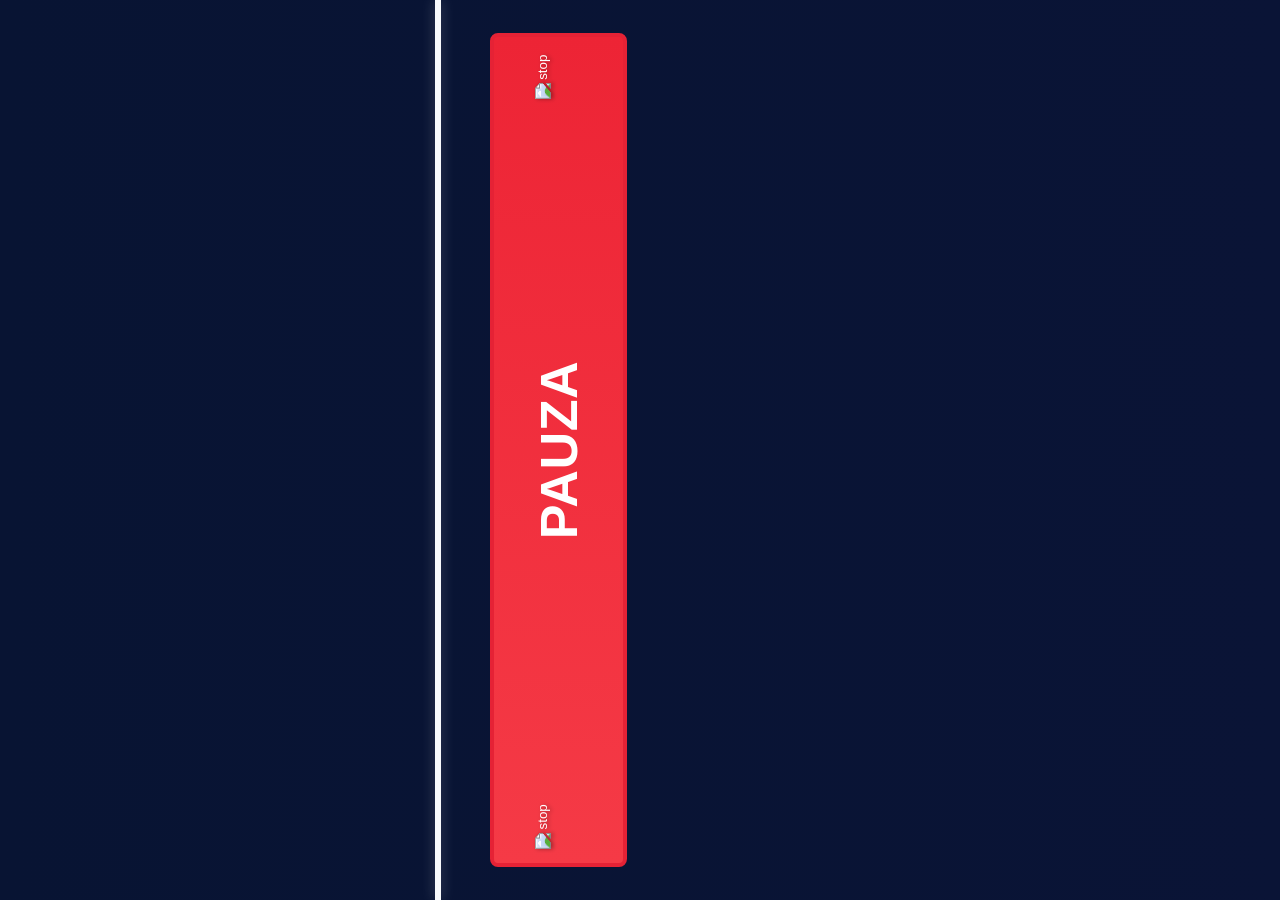
==== webui/index.html @ 443bfcc0 "fasdfds" ====
<!doctype html>
<html lang="uz">
<head>
  <meta charset="UTF-8" />
  <meta name="viewport" content="width=device-width, initial-scale=1.0" />
  <title>Moyka Panel</title>
  <link rel="stylesheet" href="style.css" />
  <script src="qrc:///qtwebchannel/qwebchannel.js"></script>
</head>
<body>
  <div id="viewport">
    <div id="rotator">
      <div id="app">
        <section id="topPanel" class="top-panel">
          <div id="headerTitle" class="header-title"></div>
          <div id="headerMain" class="header-main"></div>
        </section>

        <div class="divider"></div>

        <section class="controls-wrap">
          <div id="serviceGrid" class="service-grid"></div>

          <button id="pauseButton" class="pause-button" type="button">
            <img id="pauseIconLeft" class="stop-mark-img" alt="stop" />
            <span class="pause-text">PAUZA</span>
            <img id="pauseIconRight" class="stop-mark-img" alt="stop" />
          </button>
        </section>
      </div>
    </div>
  </div>

  <script src="app.js"></script>
</body>
</html>
---- webui/style.css ----
@font-face {
  font-family: Montserrat;
  src: url("../font/Montserrat-VariableFont_wght.ttf") format("truetype");
  font-weight: 100 900;
  font-style: normal;
}

:root {
  --bg: #0a1436;
  --bg-deep: #081433;
  --white: #f8fafc;
  --danger: #ef3347;
}

* {
  box-sizing: border-box;
  margin: 0;
  padding: 0;
  user-select: none;
  -webkit-user-select: none;
  -webkit-tap-highlight-color: transparent;
}

html,
body {
  width: 100%;
  height: 100%;
  overflow: hidden;
  background: var(--bg-deep);
  font-family: Montserrat, sans-serif;
}

#viewport {
  width: 100%;
  height: 100%;
  overflow: hidden;
  position: relative;
}

#rotator {
  position: absolute;
  top: 0;
  left: 0;
  width: 100vh;
  height: 100vw;
  transform-origin: top left;
  transform: rotate(-90deg) translateX(-100%);
}

#app {
  width: 100%;
  height: 100%;
  display: flex;
  flex-direction: column;
  background: linear-gradient(180deg, var(--bg-deep) 0%, var(--bg) 100%);
}

.top-panel {
  flex: 0 0 34%;
  display: flex;
  flex-direction: column;
  align-items: center;
  justify-content: center;
  text-align: center;
  padding: 2.2vh 2vw 1.2vh;
}

.header-title {
  min-height: 1.1em;
  font-weight: 800;
  letter-spacing: 0.08em;
  text-transform: uppercase;
  font-size: clamp(60px, 10.8vw, 90px);
  line-height: 0.95;
  color: #ffffff;
  margin-bottom: 1.3vh;
  opacity: 0.75;
}

.header-main {
  white-space: pre-line;
  font-weight: 900;
  letter-spacing: 0.01em;
  line-height: 0.92;
  color: #ffffff;
  font-size: clamp(120px, 16.2vw, 260px);
}

.header-main .unit {
  display: block;
  margin-top: 0.08em;
  font-size: 0.62em;
  color: #ffffff;
}

.divider {
  height: max(6px, 0.6vh);
  background: var(--white);
  box-shadow: 0 0 14px rgba(255, 255, 255, 0.23);
}

.controls-wrap {
  flex: 1;
  display: flex;
  flex-direction: column;
  gap: 1.45vh;
  padding: 2.2vh 2.6vw 2.5vh;
}

.service-grid {
  display: grid;
  grid-template-columns: 1fr 1fr;
  gap: 1.35vh 2vw;
}

.service-btn {
  height: 15.2vh;
  min-height: 78px;
  border-radius: 8px;
  border: 4px solid rgba(255, 255, 255, 0.2);
  color: #ffffff;
  cursor: pointer;
  display: flex;
  align-items: center;
  justify-content: space-between;
  flex-direction: row;
  gap: 1.1vw;
  padding: 0.6vh 1.1vw;
  box-shadow: inset 0 0 0 1px rgba(255, 255, 255, 0.07);
  transition: transform 90ms ease, filter 120ms ease;
}

.service-btn:active {
  transform: scale(0.988);
}

.service-btn.is-active {
  box-shadow: inset 0 0 0 4px var(--white);
}

.service-btn img {
  width: clamp(36px, 4.6vh, 72px);
  height: clamp(36px, 4.6vh, 72px);
  object-fit: contain;
  pointer-events: none;
}

.service-label {
  font-weight: 800;
  line-height: 0.92;
  font-size: clamp(34px, 4.9vh, 66px);
  white-space: pre-line;
  letter-spacing: 0.015em;
  text-align: center;
  margin-right:50px;
}

.theme-suv {
  background: linear-gradient(90deg, #3366de 0%, #2f62d7 100%);
  border-color: #4c88ff;
}

.theme-osmos {
  background: linear-gradient(90deg, #25a2d8 0%, #2298cf 100%);
  border-color: #43caff;
}

.theme-aktiv {
  background: linear-gradient(90deg, #cf49dc 0%, #c540d8 100%);
  border-color: #e8aff3;
}

.theme-pena {
  background: linear-gradient(90deg, #2cadc6 0%, #2aa8c0 100%);
  border-color: #47d8ec;
}

.theme-nano {
  background: linear-gradient(90deg, #6b6de8 0%, #6063df 100%);
  border-color: #878bf7;
}

.theme-vosk {
  background: linear-gradient(90deg, #f4a706 0%, #f1a102 100%);
  border-color: #ffd254;
}

.pause-button {
  width: 100%;
  height: 15.2vh;
  min-height: 86px;
  margin-top: 1.8vh;
  border-radius: 8px;
  border: 4px solid #e52235;
  background: linear-gradient(90deg, #f53a46 0%, #ed2435 100%);
  color: #ffffff;
  display: flex;
  align-items: center;
  justify-content: space-between;
  gap: 0;
  padding: 0.4vh 1.1vw;
  cursor: pointer;
  transition: transform 90ms ease, filter 120ms ease;
}

.pause-button:active {
  transform: scale(0.992);
}

.pause-button.is-active {
  box-shadow: inset 0 0 0 4px var(--white);
}

.stop-mark-img {
  width: clamp(46px, 5.3vh, 76px);
  height: clamp(46px, 5.3vh, 76px);
  object-fit: contain;
  filter: drop-shadow(0 2px 2px rgba(0, 0, 0, 0.35));
}

.pause-text {
  font-weight: 800;
  letter-spacing: 0.01em;
  font-size: clamp(46px, 5.8vh, 88px);
}
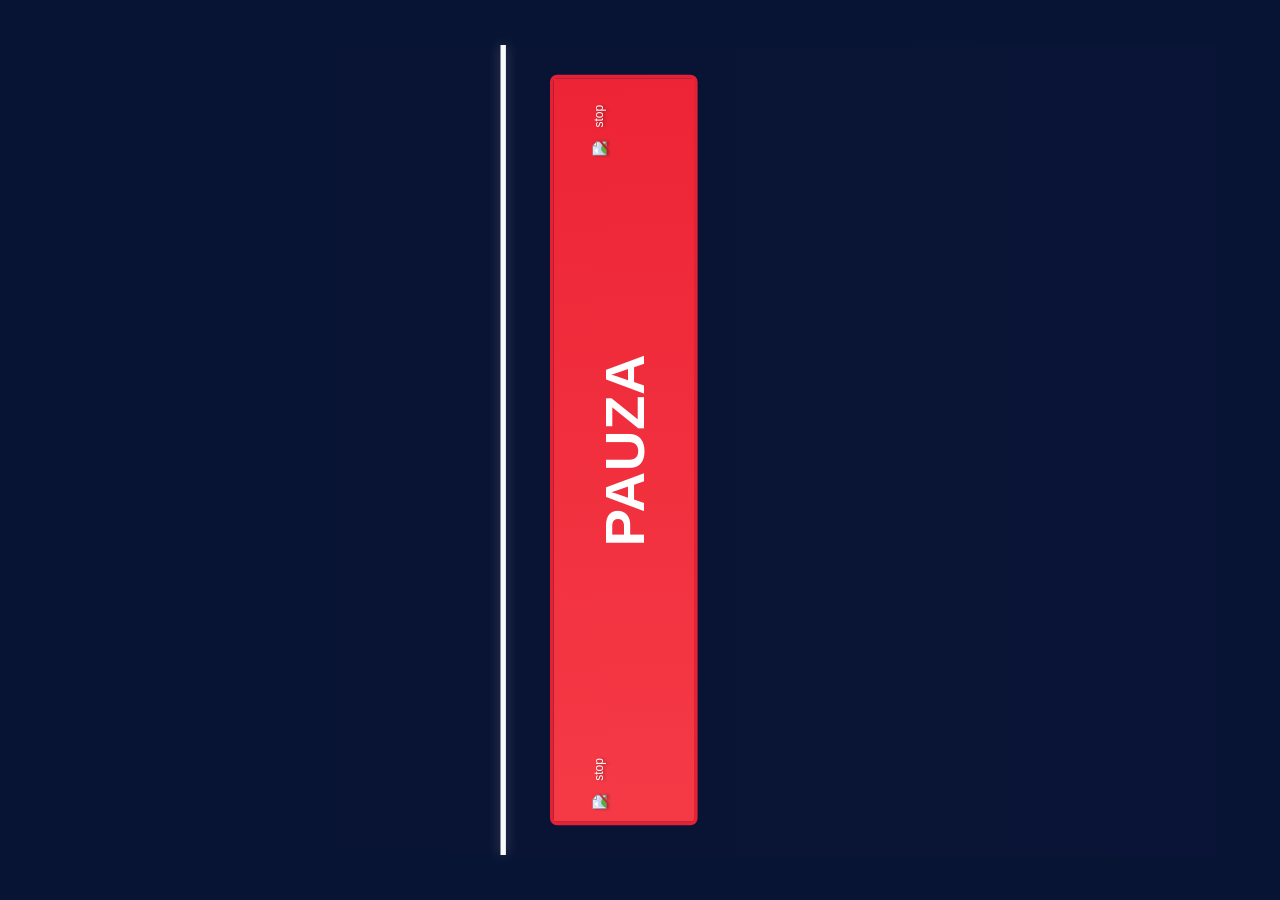
==== commit cab38b9f: "fasdsd" ====
--- a/webui/index.html
+++ b/webui/index.html
@@ -9,16 +9,16 @@
 </head>
 <body>
   <div id="viewport">
-    <div id="rotator">
-      <div id="app">
-        <section id="topPanel" class="top-panel">
+    <div id="rotator" >
+      <div id="app" style="transform: scale(0.9);">
+        <section id="topPanel" class="top-panel"  style="margin-top: 50px;">
           <div id="headerTitle" class="header-title"></div>
           <div id="headerMain" class="header-main"></div>
         </section>
 
         <div class="divider"></div>
 
-        <section class="controls-wrap">
+        <section class="controls-wrap" >
           <div id="serviceGrid" class="service-grid"></div>
 
           <button id="pauseButton" class="pause-button" type="button">
--- a/webui/style.css
+++ b/webui/style.css
@@ -70,7 +70,7 @@
   font-weight: 800;
   letter-spacing: 0.08em;
   text-transform: uppercase;
-  font-size: clamp(60px, 10.8vw, 90px);
+  font-size: clamp(120px, 21.6vw, 180px);
   line-height: 0.95;
   color: #ffffff;
   margin-bottom: 1.3vh;
@@ -110,12 +110,12 @@
 .service-grid {
   display: grid;
   grid-template-columns: 1fr 1fr;
-  gap: 1.35vh 2vw;
+  gap: 3.35vh 2vw;
 }
 
 .service-btn {
-  height: 15.2vh;
-  min-height: 78px;
+  height: 18.24vh;
+  min-height: 93.6px;
   border-radius: 8px;
   border: 4px solid rgba(255, 255, 255, 0.2);
   color: #ffffff;
@@ -139,8 +139,8 @@
 }
 
 .service-btn img {
-  width: clamp(36px, 4.6vh, 72px);
-  height: clamp(36px, 4.6vh, 72px);
+  width: clamp(54px, 6.9vh, 108px);
+  height: clamp(54px, 6.9vh, 108px);
   object-fit: contain;
   pointer-events: none;
 }
@@ -148,7 +148,7 @@
 .service-label {
   font-weight: 800;
   line-height: 0.92;
-  font-size: clamp(34px, 4.9vh, 66px);
+  font-size: clamp(40.8px, 5.88vh, 79.2px);
   white-space: pre-line;
   letter-spacing: 0.015em;
   text-align: center;
@@ -187,8 +187,8 @@
 
 .pause-button {
   width: 100%;
-  height: 15.2vh;
-  min-height: 86px;
+  height: 18.24vh;
+  min-height: 103.2px;
   margin-top: 1.8vh;
   border-radius: 8px;
   border: 4px solid #e52235;
@@ -212,8 +212,8 @@
 }
 
 .stop-mark-img {
-  width: clamp(46px, 5.3vh, 76px);
-  height: clamp(46px, 5.3vh, 76px);
+  width: clamp(69px, 7.95vh, 114px);
+  height: clamp(69px, 7.95vh, 114px);
   object-fit: contain;
   filter: drop-shadow(0 2px 2px rgba(0, 0, 0, 0.35));
 }
@@ -221,5 +221,5 @@
 .pause-text {
   font-weight: 800;
   letter-spacing: 0.01em;
-  font-size: clamp(46px, 5.8vh, 88px);
-}
+  font-size: clamp(55.2px, 6.96vh, 105.6px);
+}
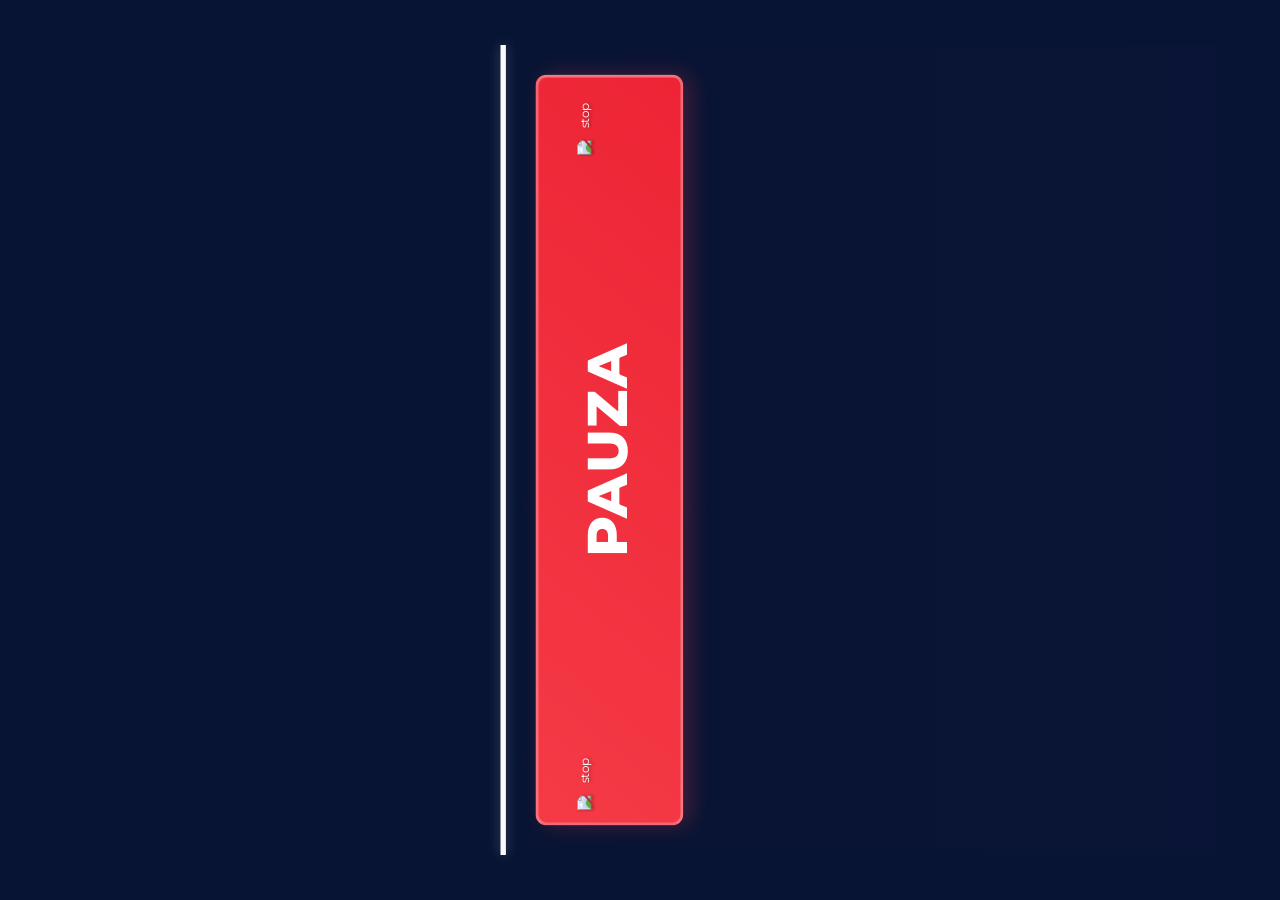
==== commit 94523aa2: "fasdfsd" ====
--- a/webui/index.html
+++ b/webui/index.html
@@ -18,12 +18,15 @@
 
         <div class="divider"></div>
 
-        <section class="controls-wrap" >
+        <section id="controlsWrap" class="controls-wrap" >
           <div id="serviceGrid" class="service-grid"></div>
 
           <button id="pauseButton" class="pause-button" type="button">
             <img id="pauseIconLeft" class="stop-mark-img" alt="stop" />
-            <span class="pause-text">PAUZA</span>
+            <div class="pause-label">
+              <span class="pause-text">PAUZA</span>
+              <span id="pauseSub" class="pause-sub"></span>
+            </div>
             <img id="pauseIconRight" class="stop-mark-img" alt="stop" />
           </button>
         </section>
@@ -31,6 +34,43 @@
     </div>
   </div>
 
+  <div id="modalHost">
+    <div id="pinModal" class="modal" aria-hidden="true">
+      <div class="modal-card">
+        <div class="modal-head">
+          <div class="modal-title-wrap">
+            <p class="eyebrow">Admin</p>
+            <h2>PIN kiriting</h2>
+          </div>
+          <button id="pinClose" type="button" class="ghost-btn">Bekor qilish</button>
+        </div>
+        <div class="modal-body">
+          <div id="pinDisplay" class="pin-display">
+            <span id="pinDots" class="pin-dots">• • • • • •</span>
+          </div>
+          <p id="pinError" class="form-error" role="alert"></p>
+          
+          <div class="pin-keypad">
+            <button class="pin-key" data-key="1">1</button>
+            <button class="pin-key" data-key="2">2</button>
+            <button class="pin-key" data-key="3">3</button>
+            <button class="pin-key" data-key="4">4</button>
+            <button class="pin-key" data-key="5">5</button>
+            <button class="pin-key" data-key="6">6</button>
+            <button class="pin-key" data-key="7">7</button>
+            <button class="pin-key" data-key="8">8</button>
+            <button class="pin-key" data-key="9">9</button>
+            <button class="pin-key pin-key-wide" data-key="0">0</button>
+          </div>
+        </div>
+        <div class="modal-actions">
+          <button id="pinClear" type="button" class="ghost-btn">O'chirish</button>
+          <button id="pinSubmit" type="button" class="primary-btn">Kirish</button>
+        </div>
+      </div>
+    </div>
+  </div>
+
   <script src="app.js"></script>
 </body>
 </html>
--- a/webui/style.css
+++ b/webui/style.css
@@ -45,6 +45,13 @@
   height: 100vw;
   transform-origin: top left;
   transform: rotate(-90deg) translateX(-100%);
+}
+
+/* Admin page stays rotated -90deg so selects align horizontally */
+body:has(#adminPageContainer) #rotator {
+  transform: rotate(-90deg) translateX(-100%) !important;
+  width: 100vh !important;
+  height: 100vw !important;
 }
 
 #app {
@@ -74,7 +81,8 @@
   line-height: 0.95;
   color: #ffffff;
   margin-bottom: 1.3vh;
-  opacity: 0.75;
+  opacity: 0.85;
+  text-shadow: 0 2px 8px rgba(0, 0, 0, 0.3);
 }
 
 .header-main {
@@ -84,6 +92,7 @@
   line-height: 0.92;
   color: #ffffff;
   font-size: clamp(120px, 16.2vw, 260px);
+  text-shadow: 0 4px 12px rgba(76, 136, 255, 0.15);
 }
 
 .header-main .unit {
@@ -111,13 +120,14 @@
   display: grid;
   grid-template-columns: 1fr 1fr;
   gap: 3.35vh 2vw;
+  align-items: stretch;
 }
 
 .service-btn {
   height: 18.24vh;
   min-height: 93.6px;
-  border-radius: 8px;
-  border: 4px solid rgba(255, 255, 255, 0.2);
+  border-radius: 12px;
+  border: 3px solid rgba(255, 255, 255, 0.25);
   color: #ffffff;
   cursor: pointer;
   display: flex;
@@ -126,12 +136,18 @@
   flex-direction: row;
   gap: 1.1vw;
   padding: 0.6vh 1.1vw;
-  box-shadow: inset 0 0 0 1px rgba(255, 255, 255, 0.07);
-  transition: transform 90ms ease, filter 120ms ease;
+  box-shadow: 0 8px 24px rgba(0, 0, 0, 0.3), inset 0 1px 0 rgba(255, 255, 255, 0.1);
+  transition: all 120ms cubic-bezier(0.34, 1.56, 0.64, 1);
 }
 
 .service-btn:active {
-  transform: scale(0.988);
+  transform: scale(0.96);
+  box-shadow: 0 4px 12px rgba(0, 0, 0, 0.3), inset 0 2px 4px rgba(0, 0, 0, 0.1);
+}
+
+.service-btn:hover {
+  transform: translateY(-2px);
+  box-shadow: 0 12px 32px rgba(0, 0, 0, 0.35), inset 0 1px 0 rgba(255, 255, 255, 0.1);
 }
 
 .service-btn.is-active {
@@ -152,7 +168,20 @@
   white-space: pre-line;
   letter-spacing: 0.015em;
   text-align: center;
-  margin-right:50px;
+  margin-right: 50px;
+}
+
+.service-btn.no-icon {
+  justify-content: center;
+  gap: 0.5vw;
+}
+
+.service-btn.no-icon .service-label {
+  margin-right: 0;
+}
+
+.service-btn.no-icon img {
+  display: none;
 }
 
 .theme-suv {
@@ -183,28 +212,39 @@
 .theme-vosk {
   background: linear-gradient(90deg, #f4a706 0%, #f1a102 100%);
   border-color: #ffd254;
+}
+
+.theme-quritish {
+  background: linear-gradient(90deg, #1f9b6c 0%, #17895c 100%);
+  border-color: #3ad89b;
 }
 
 .pause-button {
   width: 100%;
   height: 18.24vh;
   min-height: 103.2px;
-  margin-top: 1.8vh;
-  border-radius: 8px;
-  border: 4px solid #e52235;
-  background: linear-gradient(90deg, #f53a46 0%, #ed2435 100%);
+  border-radius: 12px;
+  border: 3px solid rgba(255, 255, 255, 0.3);
+  background: linear-gradient(130deg, #f53a46 0%, #ed2435 100%);
   color: #ffffff;
-  display: flex;
-  align-items: center;
-  justify-content: space-between;
-  gap: 0;
+  display: grid;
+  grid-template-columns: auto 1fr auto;
+  align-items: center;
+  gap: 0.6vw;
   padding: 0.4vh 1.1vw;
   cursor: pointer;
-  transition: transform 90ms ease, filter 120ms ease;
+  transition: all 120ms cubic-bezier(0.34, 1.56, 0.64, 1);
+  box-shadow: 0 8px 24px rgba(245, 58, 70, 0.25), inset 0 1px 0 rgba(255, 255, 255, 0.1);
 }
 
 .pause-button:active {
-  transform: scale(0.992);
+  transform: scale(0.96);
+  box-shadow: 0 4px 12px rgba(245, 58, 70, 0.2), inset 0 2px 4px rgba(0, 0, 0, 0.1);
+}
+
+.pause-button:hover {
+  transform: translateY(-2px);
+  box-shadow: 0 12px 32px rgba(245, 58, 70, 0.3), inset 0 1px 0 rgba(255, 255, 255, 0.1);
 }
 
 .pause-button.is-active {
@@ -222,4 +262,1090 @@
   font-weight: 800;
   letter-spacing: 0.01em;
   font-size: clamp(55.2px, 6.96vh, 105.6px);
-}
+  line-height: 1;
+}
+
+.pause-sub {
+  display: block;
+  font-weight: 700;
+  font-size: clamp(26px, 3vh, 38px);
+  color: rgba(255, 255, 255, 0.92);
+  letter-spacing: 0.02em;
+  margin-top: 0.1em;
+}
+
+.pause-button .pause-text,
+.pause-button .pause-sub {
+  text-align: center;
+}
+
+.pause-label {
+  display: flex;
+  flex-direction: column;
+  justify-content: center;
+  align-items: center;
+  width: 100%;
+  gap: 0.12em;
+}
+
+.pause-button.pause-inline {
+  grid-column: auto;
+  width: 100%;
+  margin-top: 0;
+}
+
+.pause-button.pause-wide {
+  grid-column: 1 / -1;
+  width: 100%;
+}
+
+.pause-button.pause-free {
+  border-color: #f1c232;
+  background: linear-gradient(90deg, #ffd84d 0%, #f7c534 100%);
+  color: #1d1d1d;
+}
+
+.pause-button.pause-free .pause-sub,
+.pause-button.pause-free .pause-text {
+  color: #1d1d1d;
+}
+
+.pause-button.pause-paid {
+  border-color: #e52235;
+  background: linear-gradient(90deg, #f53a46 0%, #ed2435 100%);
+}
+
+.pause-button.pause-paid .pause-sub {
+  color: #ffe3e3;
+}
+
+.modal {
+  display: none;
+  position: fixed;
+  inset: 0;
+  background: rgba(6, 9, 25, 0.85);
+  backdrop-filter: blur(8px);
+  align-items: center;
+  justify-content: center;
+  padding: 2vh 3vw;
+  z-index: 20;
+  width: 100vh;
+  height: 100vw;
+  transform-origin: top left;
+  transform: rotate(-90deg) translate(0, 0);
+  animation: fadeInBackdrop 300ms ease-out;
+  overflow: hidden;
+}
+
+@keyframes fadeInBackdrop {
+  from {
+    background-color: rgba(6, 9, 25, 0);
+  }
+  to {
+    background-color: rgba(6, 9, 25, 0.85);
+  }
+}
+
+.modal[aria-hidden="false"] {
+  display: flex;
+}
+
+.modal-card {
+  background: linear-gradient(135deg, #0c183b 0%, #0f1f4a 100%);
+  border: 1px solid rgba(76, 136, 255, 0.2);
+  box-shadow: 0 25px 80px rgba(0, 0, 0, 0.5), inset 0 1px 0 rgba(255, 255, 255, 0.1);
+  border-radius: 20px;
+  width: min(800px, 98vw);
+  color: #f8fafc;
+  padding: 32px;
+  max-height: 90vh;
+  overflow: hidden;
+  display: flex;
+  flex-direction: column;
+  gap: 24px;
+  animation: scaleIn 350ms cubic-bezier(0.34, 1.56, 0.64, 1);
+}
+
+@keyframes scaleIn {
+  from {
+    opacity: 0;
+    transform: scale(0.85);
+  }
+  to {
+    opacity: 1;
+    transform: scale(1);
+  }
+}
+
+.modal-wide {
+  width: min(1200px, 98vw);
+}
+
+.modal-head {
+  display: flex;
+  justify-content: space-between;
+  align-items: center;
+  gap: 12px;
+}
+
+.modal-body {
+  overflow: hidden;
+  overscroll-behavior: contain;
+  display: flex;
+  flex-direction: column;
+  gap: 16px;
+}
+
+.modal-body::-webkit-scrollbar {
+  display: none;
+}
+
+.modal-body.gap {
+  gap: 20px;
+}
+
+.modal-actions {
+  display: flex;
+  justify-content: space-between;
+  align-items: center;
+  gap: 12px;
+  padding-bottom: 16px;
+  border-bottom: 1px solid rgba(76, 136, 255, 0.15);
+}
+
+.modal-title-wrap h2 {
+  font-size: 28px;
+  letter-spacing: 0.02em;
+  background: linear-gradient(90deg, #fff 0%, #a8d5ff 100%);
+  -webkit-background-clip: text;
+  -webkit-text-fill-color: transparent;
+  background-clip: text;
+}
+
+.eyebrow {
+  font-size: 11px;
+  letter-spacing: 0.3em;
+  text-transform: uppercase;
+  color: rgba(94, 179, 255, 0.8);
+  margin-bottom: 6px;\n  font-weight: 700;
+}
+
+.field {
+  display: flex;
+  flex-direction: column;
+  gap: 6px;
+  color: #dce3f4;
+  font-size: 14px;
+}
+
+.field-label {
+  opacity: 0.8;
+  letter-spacing: 0.02em;
+}
+
+.field input,
+.field select {
+  background: rgba(255, 255, 255, 0.08);
+  border: 1px solid rgba(255, 255, 255, 0.12);
+  border-radius: 8px;
+  padding: 10px 12px;
+  color: #f8fafc;
+  font-size: 15px;
+  outline: none;
+}
+
+.field input:focus,
+.field select:focus {
+  border-color: #4c88ff;
+  box-shadow: 0 0 0 2px rgba(76, 136, 255, 0.25);
+}
+
+.switch-field {
+  flex-direction: row;
+  justify-content: space-between;
+  align-items: center;
+}
+
+.panel {
+  background: rgba(255, 255, 255, 0.04);
+  border: 1px solid rgba(255, 255, 255, 0.08);
+  border-radius: 12px;
+  padding: 14px 16px;
+  display: flex;
+  flex-direction: column;
+  gap: 12px;
+}
+
+.panel-grid {
+  display: grid;
+  grid-template-columns: repeat(auto-fit, minmax(180px, 1fr));
+  gap: 12px;
+}
+
+.panel-head {
+  display: flex;
+  justify-content: space-between;
+  align-items: center;
+  gap: 12px;
+}
+
+.config-list {
+  display: flex;
+  flex-direction: column;
+  gap: 10px;
+  max-height: 40vh;
+  overflow: auto;
+}
+
+.config-row {
+  border: 1px solid rgba(255, 255, 255, 0.08);
+  border-radius: 10px;
+  padding: 12px;
+  background: rgba(255, 255, 255, 0.03);
+  display: grid;
+  grid-template-columns: repeat(auto-fit, minmax(160px, 1fr));
+  gap: 12px;
+}
+
+.config-field {
+  display: flex;
+  flex-direction: column;
+}
+
+.config-row .row-head {
+  display: flex;
+  justify-content: space-between;
+  align-items: center;
+  gap: 8px;
+}
+
+.config-row .row-grid {
+  display: grid;
+  grid-template-columns: repeat(auto-fit, minmax(150px, 1fr));
+  gap: 8px;
+}
+
+.primary-btn,
+.ghost-btn,
+.pause-button,
+.service-btn {
+  font-family: Montserrat, sans-serif;
+}
+
+.primary-btn {
+  background: linear-gradient(135deg, #4c88ff 0%, #3a6fd4 100%);
+  color: #fff;
+  border: 1px solid rgba(76, 136, 255, 0.5);
+  border-radius: 12px;
+  padding: 16px 28px;
+  font-weight: 800;
+  cursor: pointer;
+  letter-spacing: 0.015em;
+  font-size: 18px;
+  transition: all 200ms cubic-bezier(0.34, 1.56, 0.64, 1);
+  box-shadow: 0 6px 20px rgba(76, 136, 255, 0.25), inset 0 1px 0 rgba(255, 255, 255, 0.15);
+  position: relative;
+  overflow: hidden;
+}
+
+.primary-btn::before {
+  content: '';
+  position: absolute;
+  inset: 0;
+  background: linear-gradient(90deg, rgba(255, 255, 255, 0.3) 0%, rgba(255, 255, 255, 0) 100%);
+  opacity: 0;
+  transition: opacity 200ms ease;
+}
+
+.primary-btn:hover {
+  transform: translateY(-2px);
+  box-shadow: 0 10px 28px rgba(76, 136, 255, 0.35), inset 0 1px 0 rgba(255, 255, 255, 0.15);
+}
+
+.primary-btn:hover::before {
+  opacity: 1;
+}
+
+.primary-btn:active {
+  transform: translateY(0) scale(0.98);
+  box-shadow: 0 3px 12px rgba(76, 136, 255, 0.25), inset 0 2px 4px rgba(0, 0, 0, 0.15);
+}
+
+.margin-right{
+  margin-right: 20px;
+}
+
+.margin-left{
+  margin-left: 20px;
+}
+
+.ghost-btn {
+  background: rgba(76, 136, 255, 0.08);
+  color: #a8d5ff;
+  border: 1.5px solid rgba(76, 136, 255, 0.3);
+  border-radius: 12px;
+  padding: 14px 22px;
+  cursor: pointer;
+  font-weight: 700;
+  font-size: 17px;
+  transition: all 200ms ease;
+  box-shadow: inset 0 1px 0 rgba(255, 255, 255, 0.1);
+}
+
+.ghost-btn:hover {
+  background: rgba(76, 136, 255, 0.15);
+  border-color: rgba(76, 136, 255, 0.5);
+  box-shadow: 0 4px 12px rgba(76, 136, 255, 0.15), inset 0 1px 0 rgba(255, 255, 255, 0.1);
+}
+
+.ghost-btn:active {
+  transform: scale(0.96);
+  background: rgba(76, 136, 255, 0.12);
+}
+
+.form-error {
+  color: #ff9a9a;
+  min-height: 18px;
+  font-size: 14px;
+  font-weight: 500;
+  text-align: center;
+  animation: shake 400ms ease-in-out;
+}
+
+@keyframes shake {
+  0%, 100% { transform: translateX(0); }
+  25% { transform: translateX(-4px); }
+  75% { transform: translateX(4px); }
+}
+
+.form-note {
+  color: rgba(255, 255, 255, 0.65);
+  font-size: 13px;
+}
+
+.action-stack {
+  display: flex;
+  gap: 10px;
+}
+
+.config-row .toggle-wrap {
+  display: flex;
+  align-items: center;
+}
+
+/* ===== ADMIN PAGE STYLES ===== */
+
+#adminPageContainer {
+  width: 100%;
+  height: 100%;
+  display: flex;
+  flex-direction: column;
+  background: linear-gradient(180deg, #0a1436 0%, #081433 100%);
+  overflow: hidden;
+}
+
+.admin-header {
+  flex: 0 0 auto;
+  display: flex;
+  justify-content: space-between;
+  align-items: center;
+  padding: 2rem 2.5rem;
+  border-bottom: 2px solid rgba(76, 136, 255, 0.1);
+  background: rgba(12, 26, 46, 0.6);
+  backdrop-filter: blur(10px);
+}
+
+.admin-title-section {
+  flex: 1;
+}
+
+.admin-title-section .eyebrow {
+  color: #94a3b8;
+  font-size: 12px;
+  text-transform: uppercase;
+  letter-spacing: 1.2px;
+  margin-bottom: 6px;
+  opacity: 0.8;
+}
+
+.admin-title-section h1 {
+  color: #4c88ff;
+  font-size: 32px;
+  font-weight: 700;
+  text-shadow: 0 2px 8px rgba(76, 136, 255, 0.2);
+}
+
+.admin-header-info {
+  display: flex;
+  align-items: center;
+  gap: 2rem;
+}
+
+.earn-info {
+  color: #4ade80;
+  font-size: 16px;
+  font-weight: 600;
+  padding: 0.8rem 1.5rem;
+  background: rgba(74, 222, 128, 0.1);
+  border: 1px solid rgba(74, 222, 128, 0.3);
+  border-radius: 8px;
+}
+
+.admin-content {
+  flex: 1;
+  overflow-y: auto;
+  padding: 2rem 2.5rem;
+  display: flex;
+  flex-direction: column;
+  gap: 2.5rem;
+}
+
+.admin-section {
+  background: rgba(15, 23, 42, 0.5);
+  border: 1px solid rgba(76, 136, 255, 0.15);
+  border-radius: 16px;
+  padding: 2rem;
+  backdrop-filter: blur(4px);
+}
+
+.section-title h2 {
+  color: #e2e8f0;
+  font-size: 18px;
+  font-weight: 700;
+  margin-bottom: 1.5rem;
+  text-shadow: 0 1px 4px rgba(0, 0, 0, 0.3);
+}
+
+.settings-grid {
+  display: grid;
+  grid-template-columns: repeat(auto-fit, minmax(200px, 1fr));
+  gap: 1.5rem;
+}
+
+.section-head {
+  display: flex;
+  justify-content: space-between;
+  align-items: flex-start;
+  margin-bottom: 1.5rem;
+}
+
+.section-head h2 {
+  color: #e2e8f0;
+  font-size: 18px;
+  font-weight: 700;
+  text-shadow: 0 1px 4px rgba(0, 0, 0, 0.3);
+}
+
+.section-hint {
+  color: #94a3b8;
+  font-size: 13px;
+  margin-top: 0.5rem;
+  opacity: 0.8;
+}
+
+.service-config-list {
+  display: flex;
+  flex-direction: column;
+  gap: 1.2rem;
+  max-height: 400px;
+  overflow-y: auto;
+  padding-right: 1rem;
+}
+
+.service-config-list::-webkit-scrollbar {
+  width: 6px;
+}
+
+.service-config-list::-webkit-scrollbar-track {
+  background: rgba(76, 136, 255, 0.05);
+  border-radius: 3px;
+}
+
+.service-config-list::-webkit-scrollbar-thumb {
+  background: rgba(76, 136, 255, 0.25);
+  border-radius: 3px;
+}
+
+.service-config-list::-webkit-scrollbar-thumb:hover {
+  background: rgba(76, 136, 255, 0.35);
+}
+
+/* ===== UPDATED ADMIN LAYOUT - HORIZONTAL ===== */
+
+#adminPageContainer {
+  width: 100%;
+  height: 100%;
+  display: flex;
+  flex-direction: column;
+  background: linear-gradient(180deg, #0a1436 0%, #081433 100%);
+  overflow: hidden;
+}
+
+.admin-header {
+  flex: 0 0 auto;
+  display: flex;
+  justify-content: space-between;
+  align-items: center;
+  padding: 1.5rem 2.5rem;
+  border-bottom: 2px solid rgba(76, 136, 255, 0.1);
+  background: rgba(12, 26, 46, 0.6);
+  backdrop-filter: blur(10px);
+}
+
+.admin-title-section {
+  flex: 1;
+}
+
+.admin-title-section .eyebrow {
+  color: #94a3b8;
+  font-size: 11px;
+  text-transform: uppercase;
+  letter-spacing: 1px;
+  margin-bottom: 4px;
+  opacity: 0.8;
+}
+
+.admin-title-section h1 {
+  color: #4c88ff;
+  font-size: 28px;
+  font-weight: 700;
+  text-shadow: 0 2px 8px rgba(76, 136, 255, 0.2);
+}
+
+.admin-header-info {
+  display: flex;
+  align-items: center;
+  gap: 1.5rem;
+}
+
+.earn-info {
+  color: #4ade80;
+  font-size: 14px;
+  font-weight: 600;
+  padding: 0.6rem 1.2rem;
+  background: rgba(74, 222, 128, 0.1);
+  border: 1px solid rgba(74, 222, 128, 0.3);
+  border-radius: 8px;
+}
+
+/* Horizontal Content Layout */
+.admin-content {
+  flex: 1;
+  display: flex;
+  flex-direction: column;
+  gap: 1rem;
+  padding: 1.5rem 2.5rem;
+  overflow-y: auto;
+}
+
+/* Settings Panel - Compact Horizontal */
+.settings-panel {
+  background: rgba(15, 23, 42, 0.5);
+  border: 1px solid rgba(76, 136, 255, 0.15);
+  border-radius: 12px;
+  padding: 1.2rem;
+  backdrop-filter: blur(4px);
+}
+
+.settings-row {
+  display: flex;
+  gap: 3rem;
+  flex-wrap: wrap;
+  align-items: flex-end;
+  row-gap: 2rem;
+}
+
+.field.compact {
+  flex: 0 1 180px;
+  gap: 6px;
+  margin-bottom: 6px;
+  margin-right: 20px;
+}
+
+.field.compact .field-label {
+  font-size: 14px;
+  opacity: 0.75;
+}
+
+.field.compact input,
+.field.compact select {
+  font-size: 16px;
+  padding: 12px 12px;
+  min-height: 46px;
+}
+
+.field.compact.switch-field {
+  flex-direction: row;
+  align-items: center;
+  gap: 8px;
+}
+
+.field.compact.switch-field .field-label {
+  margin: 0;
+}
+
+/* Services Panel - Table Layout */
+.services-panel {
+  flex: 1;
+  background: rgba(15, 23, 42, 0.5);
+  border: 1px solid rgba(76, 136, 255, 0.15);
+  border-radius: 12px;
+  padding: 1.2rem;
+  backdrop-filter: blur(4px);
+  display: flex;
+  flex-direction: column;
+  gap: 1rem;
+  overflow: hidden;
+}
+
+.services-header h2 {
+  color: #e2e8f0;
+  font-size: 16px;
+  font-weight: 700;
+  text-shadow: 0 1px 4px rgba(0, 0, 0, 0.3);
+}
+
+.services-table {
+  flex: 1;
+  display: flex;
+  flex-direction: column;
+  overflow: hidden;
+}
+
+.services-table-header {
+  display: grid;
+  grid-template-columns: 2fr 1.2fr 1fr 0.8fr;
+  gap: 16px;
+  padding: 16px 18px;
+  background: rgba(76, 136, 255, 0.08);
+  border-radius: 8px;
+  border: 1px solid rgba(76, 136, 255, 0.2);
+  margin-bottom: 8px;
+  font-weight: 700;
+  color: #e2e8f0;
+  font-size: 22px;
+  min-height: 64px;
+  text-transform: uppercase;
+  letter-spacing: 0.5px;
+}
+
+.services-table-body {
+  flex: 1;
+  overflow-y: auto;
+  display: flex;
+  flex-direction: column;
+  gap: 18px;
+  padding-right: 6px;
+}
+
+.services-table-body::-webkit-scrollbar {
+  width: 6px;
+}
+
+.services-table-body::-webkit-scrollbar-track {
+  background: rgba(76, 136, 255, 0.05);
+  border-radius: 3px;
+}
+
+.services-table-body::-webkit-scrollbar-thumb {
+  background: rgba(76, 136, 255, 0.25);
+  border-radius: 3px;
+}
+
+.services-table-body::-webkit-scrollbar-thumb:hover {
+  background: rgba(76, 136, 255, 0.35);
+}
+
+.service-row {
+  display: grid;
+  grid-template-columns: 2fr 1.2fr 1fr 0.8fr;
+  gap: 16px;
+  row-gap: 14px;
+  align-items: center;
+  padding: 18px 18px;
+  background: rgba(255, 255, 255, 0.05);
+  border: 1px solid rgba(76, 136, 255, 0.1);
+  border-radius: 8px;
+  transition: all 200ms ease;
+  min-height: 72px;
+}
+
+.service-row:hover {
+  background: rgba(76, 136, 255, 0.08);
+  border-color: rgba(76, 136, 255, 0.2);
+}
+
+.service-row input,
+.service-row select {
+  width: 100%;
+  min-height: 64px;
+  font-size: 22px;
+  padding: 14px 16px;
+  background: rgba(255, 255, 255, 0.08);
+  border: 1px solid rgba(255, 255, 255, 0.18);
+  border-radius: 10px;
+  color: #f8fafc;
+  outline: none;
+  transition: all 200ms ease;
+}
+
+.custom-select {
+  position: relative;
+  width: 100%;
+}
+
+.custom-select-toggle {
+  width: 100%;
+  min-height: 64px;
+  padding: 14px 16px;
+  font-size: 22px;
+  font-weight: 700;
+  color: #f8fafc;
+  background: rgba(255, 255, 255, 0.08);
+  border: 1px solid rgba(255, 255, 255, 0.18);
+  border-radius: 10px;
+  cursor: pointer;
+  text-align: left;
+  transition: all 150ms ease;
+}
+
+.custom-select-toggle:hover,
+.custom-select.open .custom-select-toggle {
+  border-color: #4c88ff;
+  box-shadow: 0 0 0 2px rgba(76, 136, 255, 0.25);
+}
+
+.custom-select-options {
+  position: absolute;
+  inset: calc(100% + 6px) 0 auto 0;
+  background: rgba(12, 26, 46, 0.96);
+  border: 1px solid rgba(76, 136, 255, 0.4);
+  border-radius: 12px;
+  box-shadow: 0 18px 36px rgba(0, 0, 0, 0.45);
+  display: none;
+  padding: 8px;
+  z-index: 10;
+}
+
+.custom-select.open .custom-select-options {
+  display: grid;
+  grid-template-columns: repeat(auto-fit, minmax(120px, 1fr));
+  gap: 8px;
+}
+
+.select-option {
+  width: 100%;
+  padding: 12px 14px;
+  font-size: 18px;
+  font-weight: 700;
+  color: #e2e8f0;
+  background: rgba(255, 255, 255, 0.06);
+  border: 1px solid rgba(255, 255, 255, 0.16);
+  border-radius: 10px;
+  cursor: pointer;
+  text-align: left;
+  transition: all 120ms ease;
+}
+
+.select-option:hover,
+.select-option[data-selected="true"] {
+  background: rgba(76, 136, 255, 0.12);
+  border-color: rgba(76, 136, 255, 0.4);
+}
+
+.service-row .service-icon {
+  transform: rotate(-90deg);
+  transform-origin: center;
+}
+.service-row .service-icon option {
+  transform: rotate(90deg);
+}
+
+.service-row input:focus,
+.service-row select:focus {
+  border-color: #4c88ff;
+  box-shadow: 0 0 0 2px rgba(76, 136, 255, 0.25);
+}
+
+.col-nomi {
+  grid-column: 1;
+}
+
+.col-icon {
+  grid-column: 2;
+}
+
+.col-vaqt {
+  grid-column: 3;
+}
+
+.col-faol {
+  grid-column: 4;
+  text-align: center;
+}
+
+.service-toggle {
+  display: flex;
+  justify-content: center;
+  align-items: center;
+}
+
+.service-toggle input[type="checkbox"],
+#toggleIcons {
+  appearance: none;
+  -webkit-appearance: none;
+  width: 68px;
+  height: 36px;
+  border-radius: 24px;
+  background: linear-gradient(90deg, #334155 0%, #0f172a 100%);
+  border: 1px solid rgba(255, 255, 255, 0.25);
+  position: relative;
+  cursor: pointer;
+  transition: all 180ms ease;
+  box-shadow: inset 0 2px 6px rgba(0, 0, 0, 0.4);
+  margin-top: 4px;
+}
+
+.service-toggle input[type="checkbox"]::after,
+#toggleIcons::after {
+  content: '';
+  position: absolute;
+  top: 4px;
+  left: 4px;
+  width: 26px;
+  height: 26px;
+  border-radius: 50%;
+  background: #e2e8f0;
+  box-shadow: 0 2px 6px rgba(0, 0, 0, 0.35);
+  transition: all 180ms ease;
+}
+
+.service-toggle input[type="checkbox"]:checked,
+#toggleIcons:checked {
+  background: linear-gradient(90deg, #22c55e 0%, #16a34a 100%);
+  border-color: rgba(34, 197, 94, 0.6);
+}
+
+.service-toggle input[type="checkbox"]:checked::after,
+#toggleIcons:checked::after {
+  transform: translateX(30px);
+  background: #f8fafc;
+}
+
+/* Virtual Keyboard */
+.admin-keyboard {
+  flex: 0 0 auto;
+  background: rgba(12, 26, 46, 0.8);
+  border-top: 2px solid rgba(76, 136, 255, 0.2);
+  padding: 1.2rem 2.5rem;
+  backdrop-filter: blur(10px);
+}
+
+.keyboard-label {
+  color: #94a3b8;
+  font-size: 12px;
+  text-transform: uppercase;
+  letter-spacing: 1px;
+  margin-bottom: 8px;
+  opacity: 0.8;
+}
+
+.keyboard-display {
+  text-align: center;
+  color: #5eb3ff;
+  font-size: 26px;
+  letter-spacing: 1.4px;
+  margin-bottom: 12px;
+  font-family: monospace;
+  font-weight: 600;
+}
+
+.keyboard-rows {
+  display: flex;
+  flex-direction: column;
+  gap: 12px;
+}
+
+.keyboard-row {
+  display: flex;
+  gap: 12px;
+  justify-content: center;
+  flex-wrap: wrap;
+}
+
+.kbd-key {
+  background: linear-gradient(135deg, #1e293b 0%, #0f172a 100%);
+  border: 2px solid rgba(76, 136, 255, 0.3);
+  border-radius: 8px;
+  color: #f8fafc;
+  font-size: 19px;
+  font-weight: 700;
+  padding: 14px 18px;
+  cursor: pointer;
+  transition: all 200ms ease;
+  font-family: Montserrat, sans-serif;
+  min-width: 68px;
+  min-height: 68px;
+}
+
+.kbd-wide {
+  min-width: 132px;
+}
+
+.kbd-key:hover {
+  border-color: rgba(76, 136, 255, 0.6);
+  background: linear-gradient(135deg, #2d3748 0%, #1a202c 100%);
+  box-shadow: 0 0 12px rgba(76, 136, 255, 0.2);
+  transform: translateY(-2px);
+}
+
+.kbd-key:active {
+  transform: scale(0.96);
+  box-shadow: inset 0 2px 8px rgba(0, 0, 0, 0.3);
+}
+
+.kbd-clear {
+  background: linear-gradient(135deg, #dc2626 0%, #991b1b 100%);
+  border-color: rgba(220, 38, 38, 0.4);
+}
+
+.kbd-clear:hover {
+  border-color: rgba(220, 38, 38, 0.7);
+  box-shadow: 0 0 12px rgba(220, 38, 38, 0.3);
+}
+
+/* Footer */
+.admin-footer {
+  flex: 0 0 auto;
+  display: flex;
+  justify-content: space-between;
+  align-items: center;
+  padding: 1.2rem 2.5rem;
+  border-top: 2px solid rgba(76, 136, 255, 0.1);
+  background: rgba(12, 26, 46, 0.6);
+  backdrop-filter: blur(10px);
+  gap: 1rem;
+}
+
+.footer-actions {
+  display: flex;
+  gap: 1rem;
+}
+
+.service-config-list::-webkit-scrollbar-thumb:hover {
+  background: rgba(76, 136, 255, 0.35);
+}
+
+.admin-footer {
+  flex: 0 0 auto;
+  display: flex;
+  justify-content: space-between;
+  align-items: center;
+  padding: 1.5rem 2.5rem;
+  border-top: 2px solid rgba(76, 136, 255, 0.1);
+  background: rgba(12, 26, 46, 0.6);
+  backdrop-filter: blur(10px);
+  gap: 1rem;
+}
+
+.footer-status {
+  flex: 1;
+}
+
+.footer-actions {
+  display: flex;
+  gap: 1rem;
+}
+
+.hidden {
+  display: none !important;
+}
+
+/* PIN Modal Styles */
+.pin-display {
+  text-align: center;
+  padding: 28px 24px;
+  margin-bottom: 8px;
+  background: linear-gradient(135deg, rgba(76, 136, 255, 0.12) 0%, rgba(76, 136, 255, 0.06) 100%);
+  border: 2px solid rgba(76, 136, 255, 0.25);
+  border-radius: 16px;
+  min-height: 90px;
+  display: flex;
+  align-items: center;
+  justify-content: center;
+  box-shadow: inset 0 4px 16px rgba(76, 136, 255, 0.1);
+  max-width: 100%;
+  overflow: hidden;
+}
+
+.pin-dots {
+  font-size: 48px;
+  letter-spacing: 14px;
+  color: #5eb3ff;
+  font-weight: 800;
+  font-family: "Courier New", monospace;
+  text-shadow: 0 2px 8px rgba(94, 179, 255, 0.3);
+  animation: dotPulse 0.3s ease-out;
+  white-space: nowrap;
+}
+
+@keyframes dotPulse {
+  0% { opacity: 0.6; transform: scale(0.95); }
+  50% { opacity: 1; transform: scale(1.02); }
+  100% { opacity: 1; transform: scale(1); }
+}
+
+.pin-keypad {
+  display: grid;
+  grid-template-columns: repeat(3, 1fr);
+  gap: 12px;
+  margin: 20px 0;
+}
+
+.pin-key {
+  aspect-ratio: 1 / 1;
+  background: linear-gradient(135deg, #4c88ff 0%, #3a6fd4 100%);
+  color: #fff;
+  border: 2px solid rgba(76, 136, 255, 0.5);
+  border-radius: 14px;
+  font-size: 28px;
+  font-weight: 800;
+  cursor: pointer;
+  transition: all 150ms cubic-bezier(0.34, 1.56, 0.64, 1);
+  display: flex;
+  align-items: center;
+  justify-content: center;
+  box-shadow: 0 8px 24px rgba(76, 136, 255, 0.25), inset 0 1px 0 rgba(255, 255, 255, 0.2);
+  position: relative;
+  overflow: hidden;
+  height: 100px;
+}
+
+.pin-key::before {
+  content: '';
+  position: absolute;
+  inset: 0;
+  background: linear-gradient(135deg, rgba(255, 255, 255, 0.2) 0%, rgba(255, 255, 255, 0) 100%);
+  opacity: 0;
+  transition: opacity 150ms ease;
+}
+
+.pin-key:hover {
+  border-color: rgba(76, 136, 255, 0.8);
+  transform: translateY(-2px);
+  box-shadow: 0 12px 32px rgba(76, 136, 255, 0.35), inset 0 1px 0 rgba(255, 255, 255, 0.2);
+}
+
+.pin-key:hover::before {
+  opacity: 1;
+}
+
+.pin-key:active {
+  transform: scale(0.94) translateY(0);
+  background: linear-gradient(135deg, #5eb3ff 0%, #4c88ff 100%);
+  box-shadow: 0 4px 12px rgba(76, 136, 255, 0.3), inset 0 2px 4px rgba(0, 0, 0, 0.2);
+}
+
+.pin-key-wide {
+  grid-column: 2 / 3;
+}
